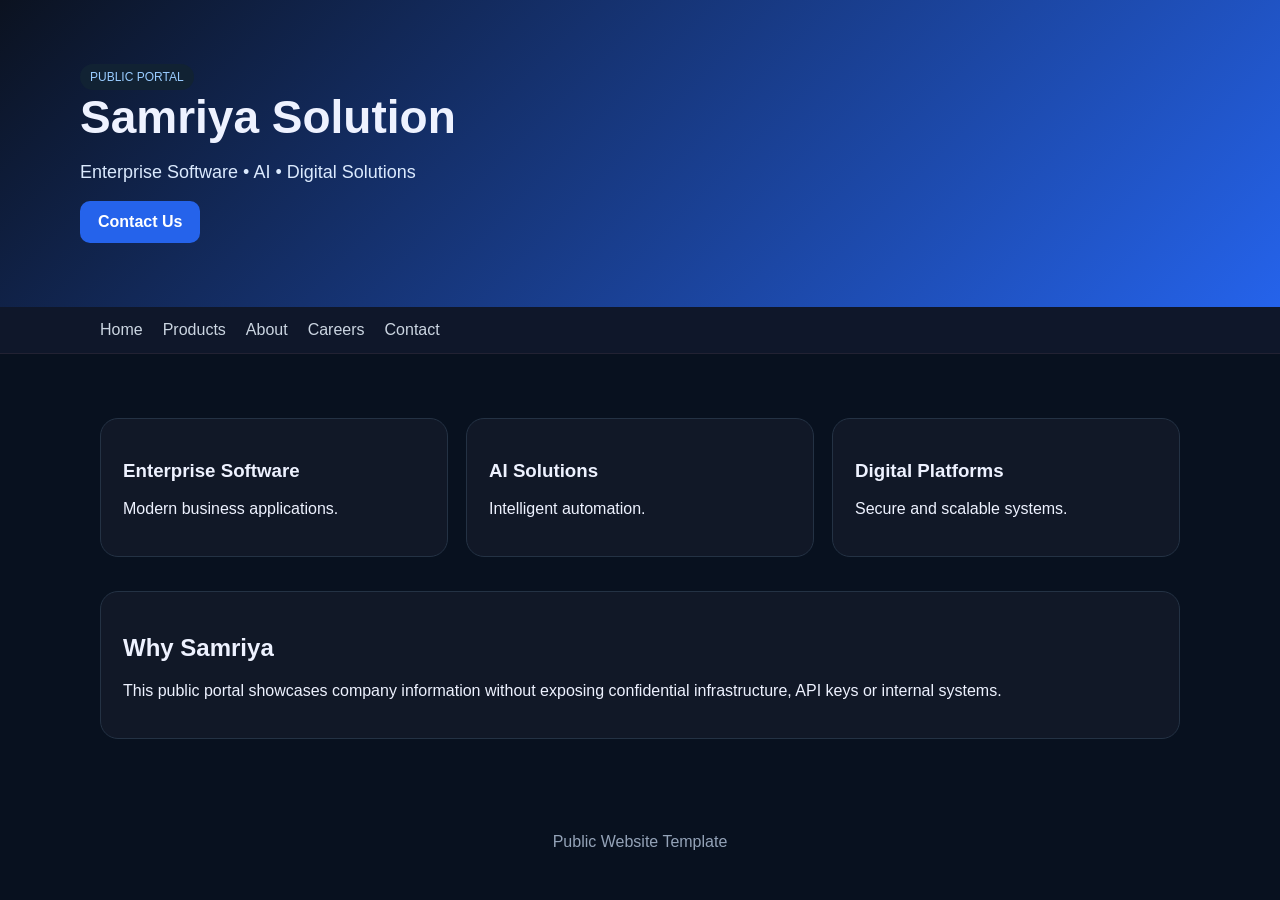
==== index.html @ 246d6bec "Add files via upload" ====
<!doctype html><html><head><meta charset='utf-8'><meta name='viewport' content='width=device-width,initial-scale=1'>
<title>Samriya Solution | Public Portal</title><meta name='description' content='Official-style public portal template.'>
<link rel='stylesheet' href='assets/style.css'></head><body>
<header><div class='wrap hero'><span class='badge'>PUBLIC PORTAL</span>
<h1>Samriya Solution</h1><p>Enterprise Software • AI • Digital Solutions</p>
<a class='btn' href='contact.html'>Contact Us</a></div></header>
<nav><div class='wrap nav'>
<a href='index.html'>Home</a><a href='products.html'>Products</a><a href='about.html'>About</a><a href='careers.html'>Careers</a><a href='contact.html'>Contact</a></div></nav>
<main class='wrap'>
<section class='section'><div class='grid'>
<div class='card'><h3>Enterprise Software</h3><p>Modern business applications.</p></div>
<div class='card'><h3>AI Solutions</h3><p>Intelligent automation.</p></div>
<div class='card'><h3>Digital Platforms</h3><p>Secure and scalable systems.</p></div></div></section>
<section class='section card'><h2>Why Samriya</h2><p>This public portal showcases company information without exposing confidential infrastructure, API keys or internal systems.</p></section>
</main><footer>Public Website Template</footer></body></html>
---- assets/style.css ----
:root{--bg:#08111f;--panel:#111827;--text:#eef2ff;--muted:#94a3b8;--blue:#2563eb}
*{box-sizing:border-box}body{margin:0;font-family:Arial,sans-serif;background:var(--bg);color:var(--text)}
header{background:linear-gradient(135deg,#0b1220,#2563eb);padding:64px 24px}
.wrap{max-width:1120px;margin:auto}
.hero h1{font-size:46px;margin:0}
.hero p{color:#dbeafe;font-size:18px}
.btn{display:inline-block;background:var(--blue);color:#fff;padding:12px 18px;border-radius:10px;text-decoration:none;font-weight:bold}
nav{background:#0f172a;border-bottom:1px solid #223}.nav{display:flex;gap:20px;padding:14px 20px;overflow:auto}
.nav a{color:#cbd5e1;text-decoration:none;white-space:nowrap}
.grid{display:grid;grid-template-columns:repeat(auto-fit,minmax(220px,1fr));gap:18px}
.card{background:var(--panel);border:1px solid #243244;border-radius:18px;padding:22px}
main{padding:30px 20px}.section{margin:34px 0}
footer{padding:30px;text-align:center;color:var(--muted)}
.badge{display:inline-block;padding:6px 10px;border-radius:999px;background:#123;color:#9cf;font-size:12px}
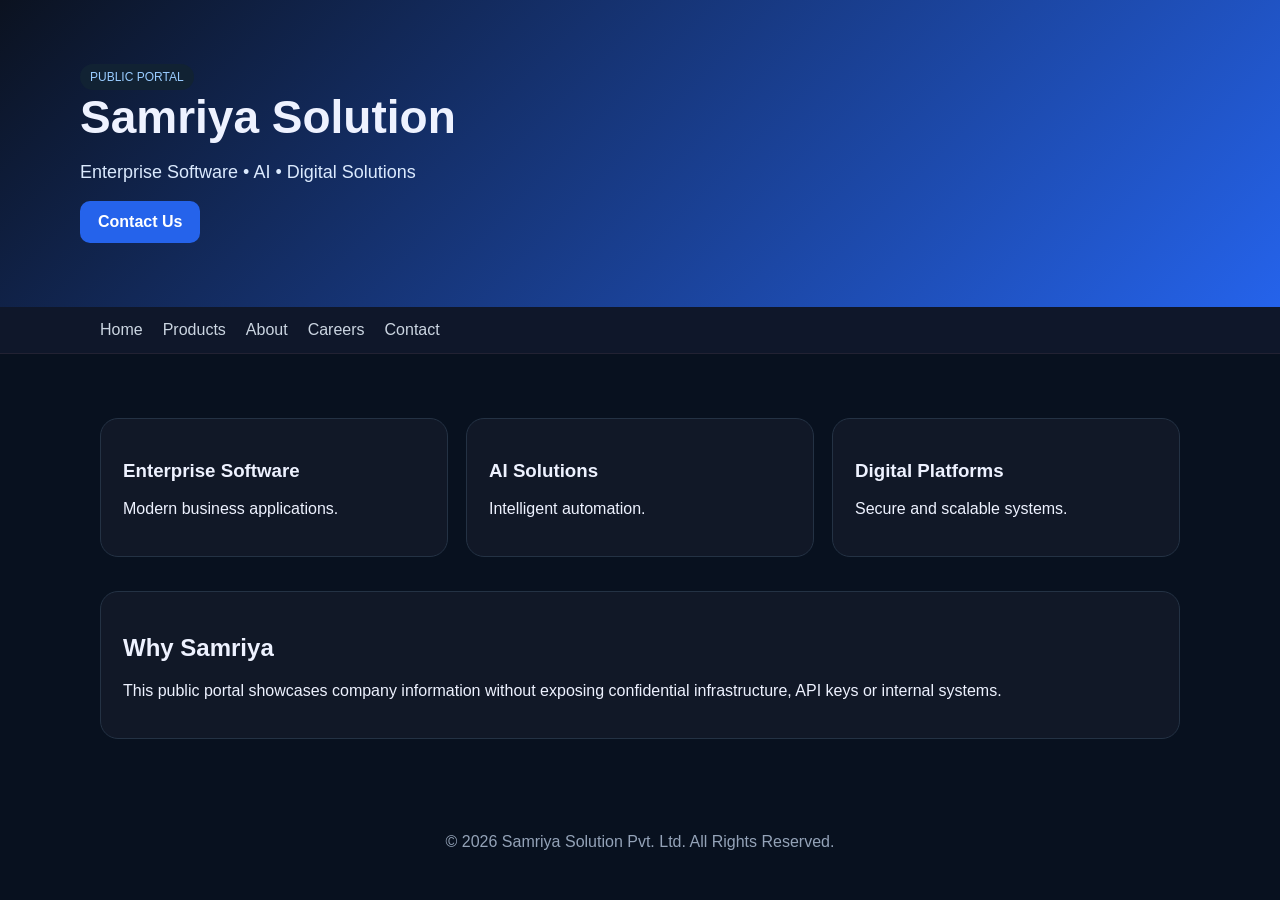
==== commit 6ffdf661: "Update footer with copyright information" ====
--- a/index.html
+++ b/index.html
@@ -12,4 +12,4 @@
 <div class='card'><h3>AI Solutions</h3><p>Intelligent automation.</p></div>
 <div class='card'><h3>Digital Platforms</h3><p>Secure and scalable systems.</p></div></div></section>
 <section class='section card'><h2>Why Samriya</h2><p>This public portal showcases company information without exposing confidential infrastructure, API keys or internal systems.</p></section>
-</main><footer>Public Website Template</footer></body></html>+</main><footer>© 2026 Samriya Solution Pvt. Ltd. All Rights Reserved.</footer></body></html>
